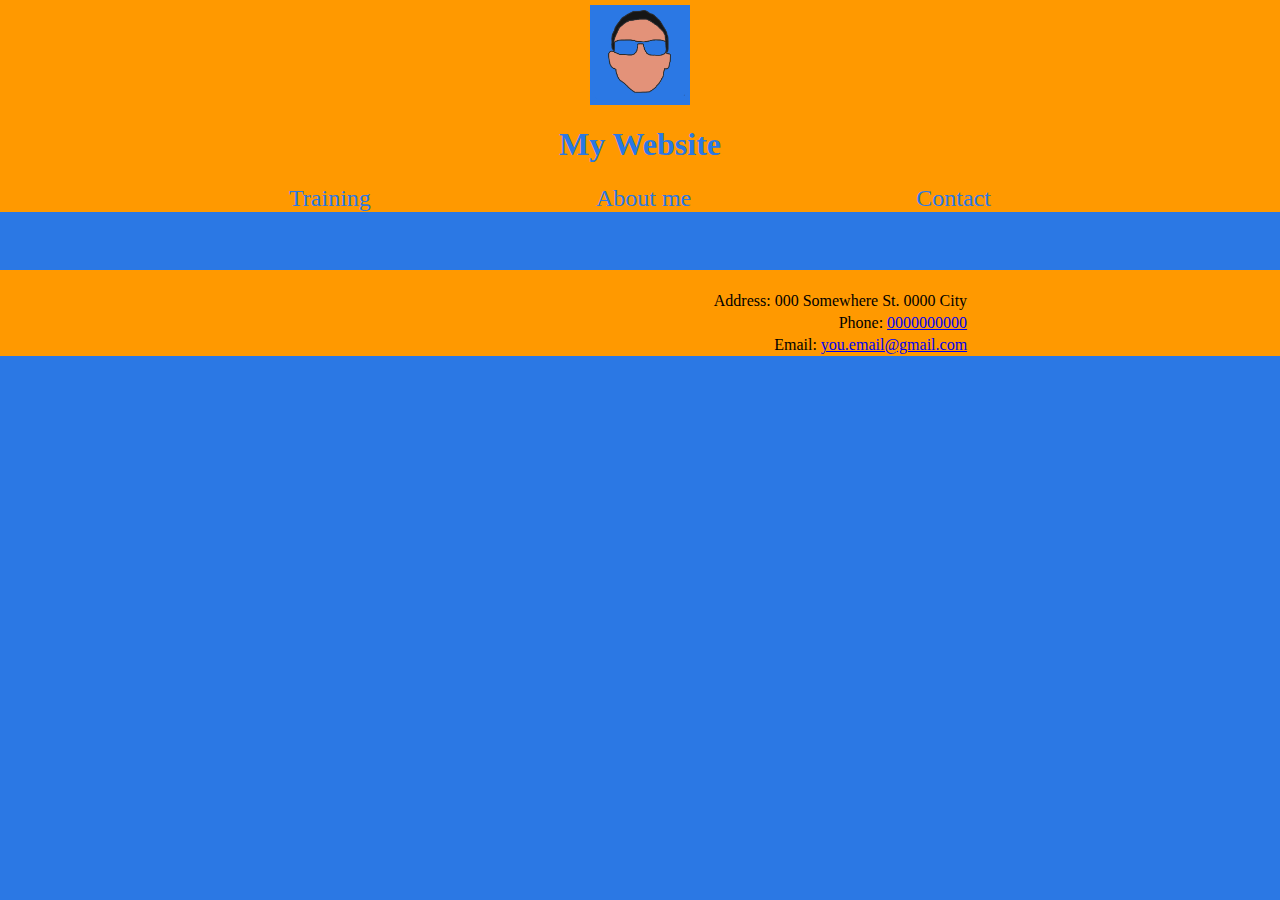
==== index.html @ ea37f446 "logo added" ====
<!DOCTYPE html>
<html lang="en">
    <head>
        <meta charset="utf-8">
        <meta name="viewport" content="width=device-width, initial-scale=1">
        <title>Portfolio Website</title>
        <link rel="stylesheet" href="./css/styles.css">
    </head>
    <body>
        <header>
            <div class="logo">
                <a href="index.html"><img src="./images/my logo.png" alt="my logo" style="width:100px;height:100px;"></a>
            </div>
            <h1>My Website</h1>
            <nav class="nav-items">
                <a href="./pages/training.html">Training</a>
                <a href="./pages/about.html">About me</a>
                <a href="./pages/contact.html">Contact</a>
            </nav>
        </header>

        <main>
            <div class="training-option">
                <img src="" alt="">
            </div>

        </main>

        <footer>
            <div class="social-media">
                <a href="" target="_blank"><img src=""></a> <!--add ... link and image-->
                <a href="" target="_blank"><img src=""></a> <!--add Twitter link and image-->
                <a href="" target="_blank"><img src=""></a> <!--add LinkedIn link and image-->
            </div>
            <div class="contact-info">
                <p>Address: 000 Somewhere St. 0000 City </p>
                <p>Phone: <a href="tel:0000000000">0000000000</a> </p>
                <p>Email: <a href="mailto:">you.email@gmail.com</a> </p>
            </div>
        </footer>
    </body>
</html>
---- css/styles.css ----
body{
    background-color: #2b78e4;
    margin: 0;
}

header{
    background-color: #ff9900;
    display: flex;
    flex-direction: column;
    align-items: center;
}

header h1{
    color: #2b78e4;
}

.logo {
    margin-top: 5px;
    background-color: #2b78e4;
    width: 100px;
    height: 100px;
    display: flex;
    justify-content: center;
    align-items: center;
}

.nav-items{
    padding-left: 15px;
    padding-right: 15px;
    width: 90%;
    display: flex;
    justify-content: space-evenly;
}

.nav-items a{
    text-decoration: none;
    color: #2b78e4;
    font-size: 1.5rem;
}

.nav-items a:hover{
    color: #ff9900;
    background-color: #2b78e4;
}

footer{
    padding-top: 20px;
    background-color:  #ff9900;
    display: flex;
    flex-direction: column;
}

.social-media{
    display: flex;
    justify-content: space-between;
}

.social-media img{
    width: 75px;
    border-radius: 50%;
}

.contact-info{
    display: flex;
    flex-direction: column;
    align-items: center;
}

.contact-info p{
    margin: 2px;
}

main {
    padding: 20px;
}

.traning-option{
    background-color: #ff9900;
    display: flex;
    flex-direction: column;
    align-items: center;
}

.traning-option img{
    width: 300px;
}

.traning-option h3{
    color: #2b78e4;
}

@media screen and (min-width: 600px){
    main{
        display: flex;
        flex-wrap: wrap;

    }

    footer{
        display: flex;
        flex-direction: row;
        justify-content: space-evenly;
    }

    .social-media img{
        margin-right: 30px;
    }

    .contact-info{
        display: flex;
        align-items: flex-end;
    }
}
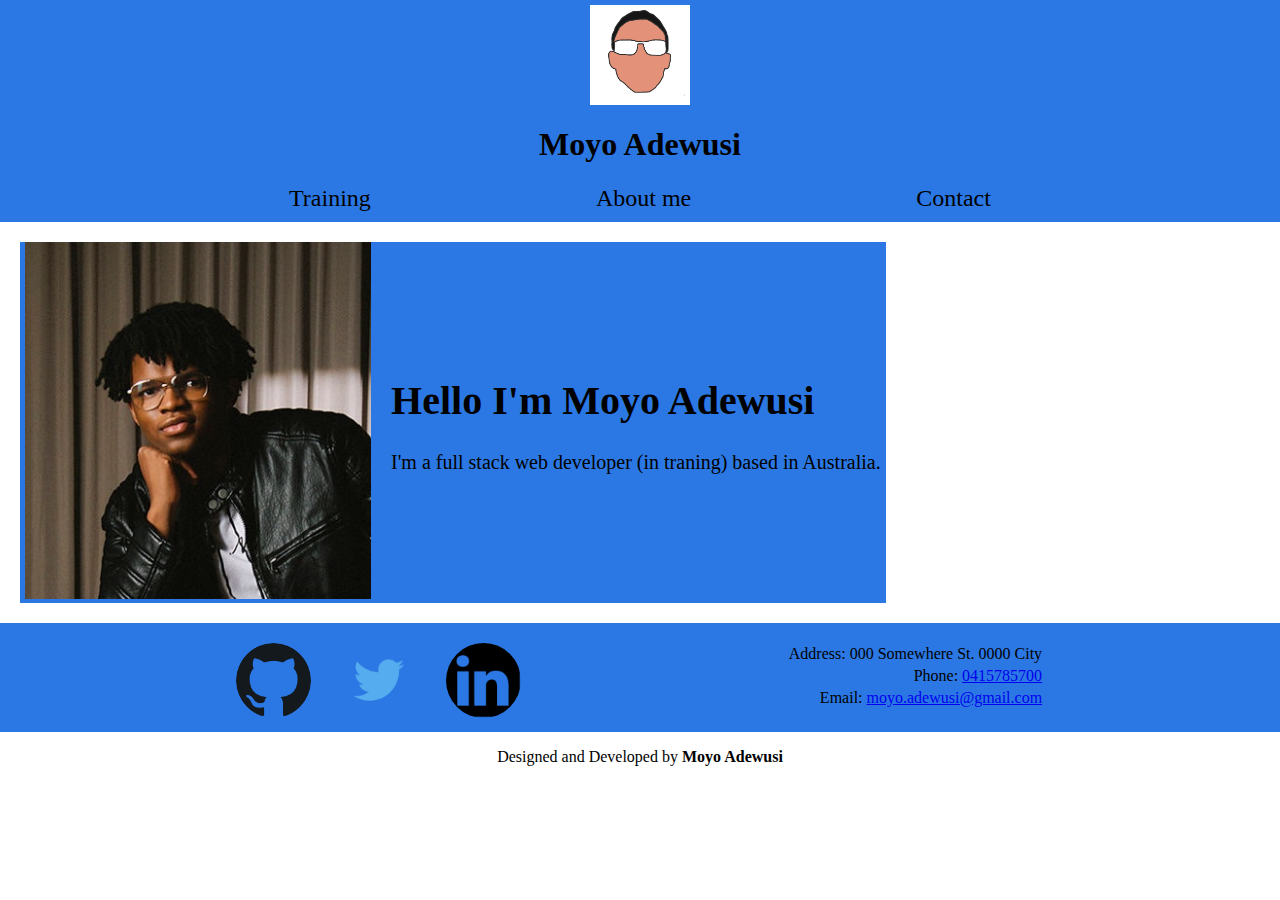
==== commit cee56a69: "cleaned up home page a little and added social media icons" ====
--- a/index.html
+++ b/index.html
@@ -3,15 +3,16 @@
     <head>
         <meta charset="utf-8">
         <meta name="viewport" content="width=device-width, initial-scale=1">
-        <title>Portfolio Website</title>
+        <title>Home - Moyo Adewusi</title>
         <link rel="stylesheet" href="./css/styles.css">
+        <link rel="icon" href="./images/my logo.png">
     </head>
     <body>
         <header>
             <div class="logo">
                 <a href="index.html"><img src="./images/my logo.png" alt="my logo" style="width:100px;height:100px;"></a>
             </div>
-            <h1>My Website</h1>
+            <h1>Moyo Adewusi</h1>
             <nav class="nav-items">
                 <a href="./pages/training.html">Training</a>
                 <a href="./pages/about.html">About me</a>
@@ -20,23 +21,32 @@
         </header>
 
         <main>
-            <div class="training-option">
-                <img src="" alt="">
+            <div class="container">
+                <div class="image">
+                    <img src="./images/portrait.jpg" alt="Portrait of Moyosoreoluwa Adewusi">
+                </div>
+                <div class="text">
+                    <h1>Hello I'm Moyo Adewusi</h1>
+                <p>I'm a full stack web developer (in traning) based in Australia.</p>
+                </div>
             </div>
 
         </main>
 
         <footer>
             <div class="social-media">
-                <a href="" target="_blank"><img src=""></a> <!--add ... link and image-->
-                <a href="" target="_blank"><img src=""></a> <!--add Twitter link and image-->
-                <a href="" target="_blank"><img src=""></a> <!--add LinkedIn link and image-->
+                <a href="https://github.com/Ruddoll" target="_blank"><img src="./images/gitgub logo.png"></a> 
+                <a href="" target="_blank"><img src="./images/twitter logo.png"></a> <!--add Twitter link and image-->
+                <a href="https://www.linkedin.com/in/moyo-adewusi-a1b8a4254/" target="_blank"><img src="./images/linkedin logo.png"></a>
             </div>
             <div class="contact-info">
                 <p>Address: 000 Somewhere St. 0000 City </p>
-                <p>Phone: <a href="tel:0000000000">0000000000</a> </p>
-                <p>Email: <a href="mailto:">you.email@gmail.com</a> </p>
+                <p>Phone: <a href="tel:0000000000">0415785700</a> </p>
+                <p>Email: <a href="mailto:">moyo.adewusi@gmail.com</a> </p>
             </div>
         </footer>
+        <div>
+            <p style="text-align:center">Designed and Developed by <strong>Moyo Adewusi</strong> </p>
+        </div>
     </body>
 </html>--- a/css/styles.css
+++ b/css/styles.css
@@ -1,24 +1,24 @@
 
 
 body{
-    background-color: #2b78e4;
+    background-color: #ffffff;
     margin: 0;
 }
 
 header{
-    background-color: #ff9900;
+    background-color: #2b78e4;
     display: flex;
     flex-direction: column;
     align-items: center;
 }
 
 header h1{
-    color: #2b78e4;
+    color: #000000;
 }
 
 .logo {
     margin-top: 5px;
-    background-color: #2b78e4;
+    background-color: #ffffff;
     width: 100px;
     height: 100px;
     display: flex;
@@ -29,6 +29,7 @@
 .nav-items{
     padding-left: 15px;
     padding-right: 15px;
+    padding-bottom: 10px;
     width: 90%;
     display: flex;
     justify-content: space-evenly;
@@ -36,18 +37,19 @@
 
 .nav-items a{
     text-decoration: none;
-    color: #2b78e4;
+    color: #000000;
     font-size: 1.5rem;
 }
 
 .nav-items a:hover{
-    color: #ff9900;
-    background-color: #2b78e4;
+    color: #2b78e4;
+    background-color: #ffffff;
 }
 
 footer{
     padding-top: 20px;
-    background-color:  #ff9900;
+    padding-bottom: 10px;
+    background-color:  #2b78e4;
     display: flex;
     flex-direction: column;
 }
@@ -76,19 +78,24 @@
     padding: 20px;
 }
 
-.traning-option{
-    background-color: #ff9900;
+.container{
+    background-color: #2b78e4;
     display: flex;
-    flex-direction: column;
     align-items: center;
+    justify-content: center;
 }
 
-.traning-option img{
-    width: 300px;
+img{
+    max-width: 100%;
 }
 
-.traning-option h3{
-    color: #2b78e4;
+.image{
+    flex-basis: 40%;
+}
+
+.text {
+    font-size: 20px;
+    padding-left: 20px;
 }
 
 @media screen and (min-width: 600px){
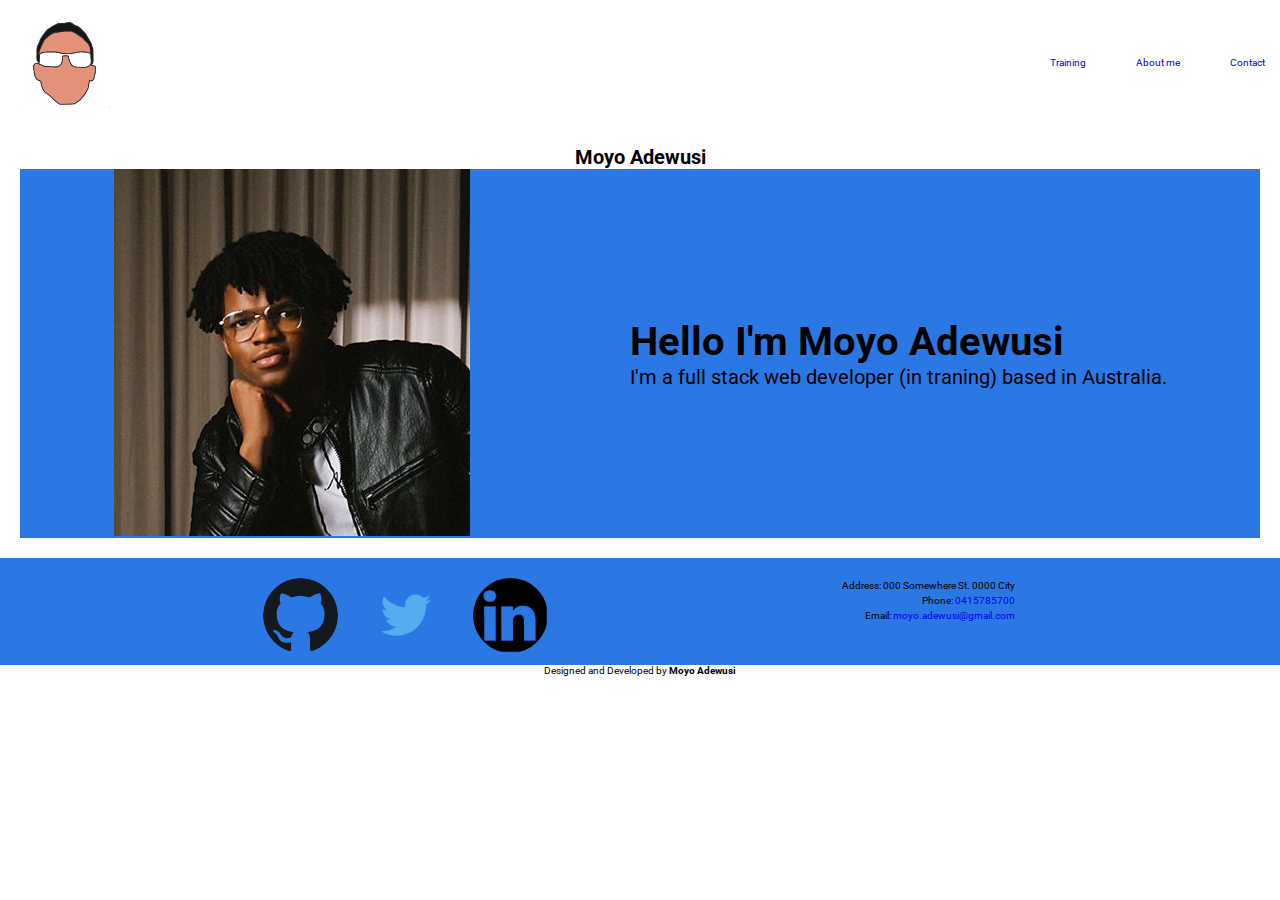
==== commit 5a4243e0: "New navbar + hamburger button" ====
--- a/index.html
+++ b/index.html
@@ -8,19 +8,30 @@
         <link rel="icon" href="./images/my logo.png">
     </head>
     <body>
-        <header>
-            <div class="logo">
-                <a href="index.html"><img src="./images/my logo.png" alt="my logo" style="width:100px;height:100px;"></a>
-            </div>
-            <h1>Moyo Adewusi</h1>
-            <nav class="nav-items">
-                <a href="./pages/training.html">Training</a>
-                <a href="./pages/about.html">About me</a>
-                <a href="./pages/contact.html">Contact</a>
+        <header class=".header">
+           <nav class="navbar">
+                <a href="index.html" class="nav-logo"><img src="./images/my logo.png" alt="my logo" style="width:100px;height:100px;"></a>
+                <ul class="nav-menu">
+                    <li class="nav-item">
+                        <a href="./pages/training.html">Training</a>
+                    </li>
+                    <li class="nav-item">
+                        <a href="./pages/about.html">About me</a>
+                    </li>
+                    <li class="nav-item">
+                        <a href="./pages/contact.html">Contact</a>
+                    </li>
+                </ul>
+                <div class="hamburger">
+                    <span class="bar"></span>
+                    <span class="bar"></span>
+                    <span class="bar"></span>
+                </div>
             </nav>
         </header>
 
         <main>
+            <h1 class="page-name">Moyo Adewusi</h1>
             <div class="container">
                 <div class="image">
                     <img src="./images/portrait.jpg" alt="Portrait of Moyosoreoluwa Adewusi">
@@ -36,7 +47,7 @@
         <footer>
             <div class="social-media">
                 <a href="https://github.com/Ruddoll" target="_blank"><img src="./images/gitgub logo.png"></a> 
-                <a href="" target="_blank"><img src="./images/twitter logo.png"></a> <!--add Twitter link and image-->
+                <a href="https://twitter.com/Moyo94135473" target="_blank"><img src="./images/twitter logo.png"></a> <!--add Twitter link and image-->
                 <a href="https://www.linkedin.com/in/moyo-adewusi-a1b8a4254/" target="_blank"><img src="./images/linkedin logo.png"></a>
             </div>
             <div class="contact-info">
@@ -49,4 +60,5 @@
             <p style="text-align:center">Designed and Developed by <strong>Moyo Adewusi</strong> </p>
         </div>
     </body>
+    <script src="/main.js"></script>
 </html>--- a/css/styles.css
+++ b/css/styles.css
@@ -1,22 +1,34 @@
-
+@import url('https://fonts.googleapis.com/css2?family=Roboto:ital,wght@0,500;1,400&display=swap');
+
+* {
+    margin: 0;
+    padding: 0;
+    box-sizing: border-box;
+}
+
+html {
+    font-size: 62.5%;
+    font-family: 'Roboto', sans-serif;
+}
+
+li {
+    list-style: none;
+}
+
+a {
+    text-decoration: none;
+}
 
 body{
     background-color: #ffffff;
     margin: 0;
 }
 
-header{
-    background-color: #2b78e4;
-    display: flex;
-    flex-direction: column;
-    align-items: center;
-}
-
-header h1{
-    color: #000000;
-}
-
-.logo {
+.header{
+    border-bottom: 1px solid #E2E8F0;
+}
+
+.nav-logo {
     margin-top: 5px;
     background-color: #ffffff;
     width: 100px;
@@ -26,24 +38,49 @@
     align-items: center;
 }
 
-.nav-items{
-    padding-left: 15px;
-    padding-right: 15px;
-    padding-bottom: 10px;
-    width: 90%;
-    display: flex;
-    justify-content: space-evenly;
-}
-
-.nav-items a{
-    text-decoration: none;
-    color: #000000;
-    font-size: 1.5rem;
-}
-
-.nav-items a:hover{
-    color: #2b78e4;
-    background-color: #ffffff;
+.navbar {
+    display: flex;
+    justify-content: space-between;
+    align-items: center;
+    padding: 1rem 1.5rem;
+}
+
+.nav-menu {
+    display: flex;
+    justify-content: space-between;
+    align-items: center;
+}
+
+.nav-item {
+    margin-left: 5rem;
+}
+
+.nav-link{
+    font-size: 1.6rem;
+    font-weight: 400;
+    color: #475569;
+}
+
+.nav-link:hover{
+    color: #482ff7;
+}
+
+.hamburger {
+    display: none;
+}
+
+.bar {
+    display: block;
+    width: 25px;
+    height: 3px;
+    margin: 5px auto;
+    -webkit-transition: all 0.3s ease-in-out;
+    transition: all 0.3s ease-in-out;
+    background-color: #101010;
+}
+
+.page-name {
+    text-align: center;
 }
 
 footer{
@@ -98,23 +135,64 @@
     padding-left: 20px;
 }
 
-@media screen and (min-width: 600px){
-    main{
-        display: flex;
-        flex-wrap: wrap;
-
-    }
-
+@media only screen and (max-width: 768px){
+   
+    .nav-menu {
+        position: fixed;
+        left: -100%;
+        top: 5rem;
+        flex-direction: column;
+        background-color: #fff;
+        width: 100%;
+        border-radius: 10px;
+        text-align: center;
+        transition: 0.3s;
+        box-shadow:
+            0 10px 27px rgba(0, 0, 0, 0.05);
+    }
+
+    .nav-menu.active {
+        left: 0;
+    }
+
+    .nav-item {
+        margin: 2.5rem 0;
+    }
+
+    .hamburger {
+        display: block;
+        cursor: pointer;
+    }
+
+    .hamburger.active .bar:nth-child(2) {
+        opacity: 0;
+    }
+
+    .hamburger.active .bar:nth-child(1) {
+        -webkit-transform: translateY(8px) rotate(45deg);
+        transform: translateY(8px) rotate(45deg);
+    }
+
+    .hamburger.active .bar:nth-child(3) {
+        -webkit-transform: translateY(-8px) rotate(-45deg);
+        transform: translateY(-8px) rotate(-45deg);
+    }
+
+
+}
+
+@media only screen and (min-width: 768px){
+    
     footer{
         display: flex;
         flex-direction: row;
         justify-content: space-evenly;
     }
-
+    
     .social-media img{
         margin-right: 30px;
     }
-
+    
     .contact-info{
         display: flex;
         align-items: flex-end;
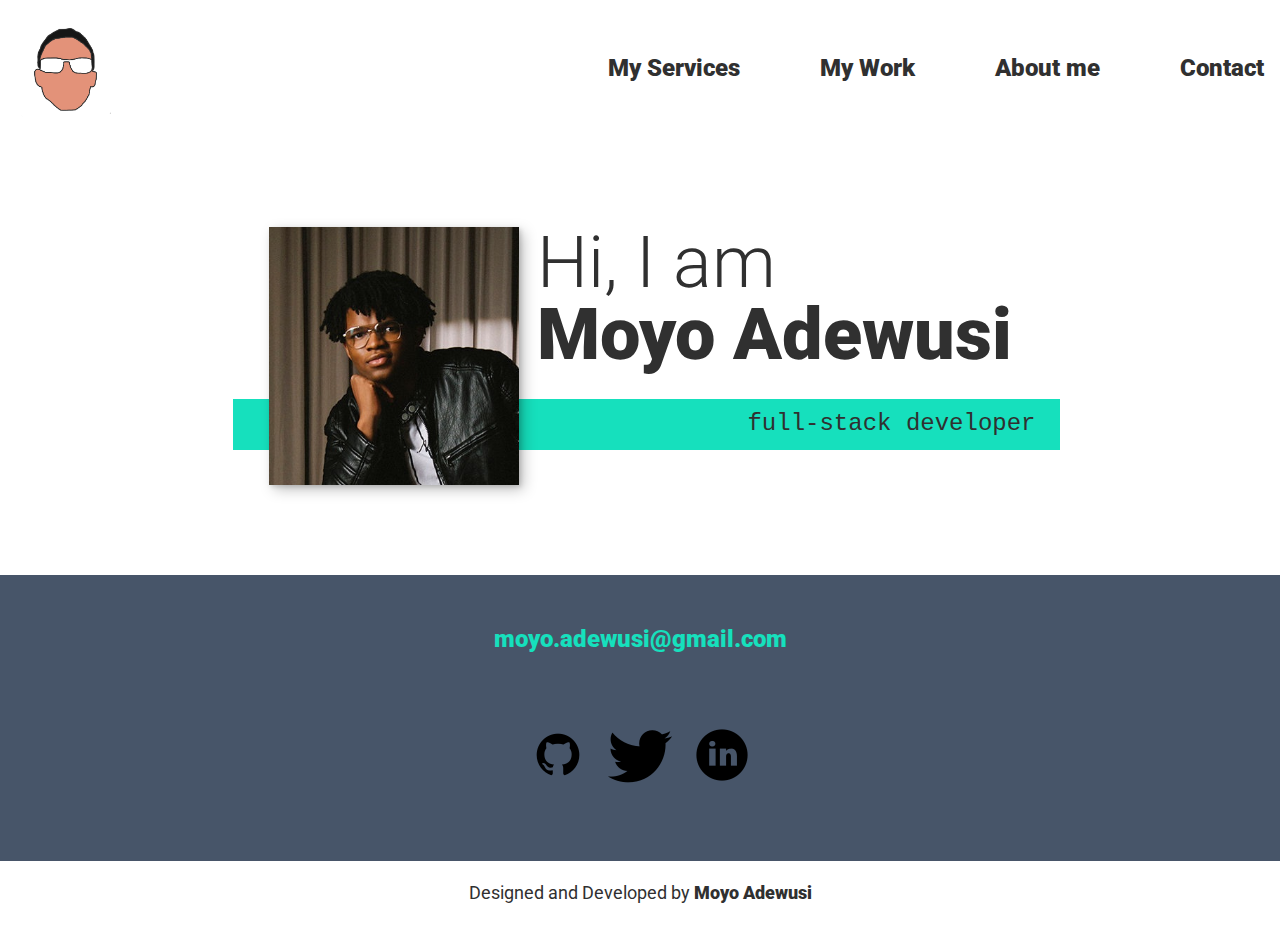
==== commit 98b0ab12: "New navbar + style" ====
--- a/index.html
+++ b/index.html
@@ -8,18 +8,22 @@
         <link rel="icon" href="./images/my logo.png">
     </head>
     <body>
+
+        <!-- Navigation Bar -->
         <header class=".header">
            <nav class="navbar">
                 <a href="index.html" class="nav-logo"><img src="./images/my logo.png" alt="my logo" style="width:100px;height:100px;"></a>
                 <ul class="nav-menu">
                     <li class="nav-item">
-                        <a href="./pages/training.html">Training</a>
+                        <a href="./pages/services.html">My Services</a>
+                    <li class="nav-item">
+                        <a href="./pages/work.html">My Work</a>
                     </li>
                     <li class="nav-item">
                         <a href="./pages/about.html">About me</a>
                     </li>
                     <li class="nav-item">
-                        <a href="./pages/contact.html">Contact</a>
+                        <a href="#footer">Contact</a>
                     </li>
                 </ul>
                 <div class="hamburger">
@@ -30,31 +34,29 @@
             </nav>
         </header>
 
-        <main>
-            <h1 class="page-name">Moyo Adewusi</h1>
-            <div class="container">
-                <div class="image">
-                    <img src="./images/portrait.jpg" alt="Portrait of Moyosoreoluwa Adewusi">
-                </div>
-                <div class="text">
-                    <h1>Hello I'm Moyo Adewusi</h1>
-                <p>I'm a full stack web developer (in traning) based in Australia.</p>
-                </div>
-            </div>
+        <!-- Introduction -->
+        <section class="intro" id="home">
+            <h1 class="section__title section__title--intro">
+                Hi, I am <strong>Moyo Adewusi</strong>
+            </h1>
+            <p class="section__subtitle section__subtitle--intro">full-stack developer</p>
+            <img src="/images/portrait.jpg" alt="a picture of Moyo Adewusi posing" class="intro__img">
+        </section>
 
-        </main>
+        <!-- Blog -->
+        
 
-        <footer>
-            <div class="social-media">
-                <a href="https://github.com/Ruddoll" target="_blank"><img src="./images/gitgub logo.png"></a> 
-                <a href="https://twitter.com/Moyo94135473" target="_blank"><img src="./images/twitter logo.png"></a> <!--add Twitter link and image-->
-                <a href="https://www.linkedin.com/in/moyo-adewusi-a1b8a4254/" target="_blank"><img src="./images/linkedin logo.png"></a>
-            </div>
-            <div class="contact-info">
-                <p>Address: 000 Somewhere St. 0000 City </p>
-                <p>Phone: <a href="tel:0000000000">0415785700</a> </p>
-                <p>Email: <a href="mailto:">moyo.adewusi@gmail.com</a> </p>
-            </div>
+        <!-- Footer -->
+        <footer class="footer" id="footer">
+            <a href="mailto:moyo.adewusi@gmail.com" class="footer__link">moyo.adewusi@gmail.com</a>
+            <ul class="social-list">
+                <li class="social-list__item"><a class="social-list__link" 
+                href="https://github.com/Ruddoll" target="_blank"><img src="./images/icons8-github-64.png"></a></li>
+                <li class="social-list__item"><a class="social-list__link" 
+                href="https://twitter.com/Moyo94135473" target="_blank"><img src="./images/icons8-twitter-64.png"></a></li>
+                <li class="social-list__item"><a class="social-list__link" 
+                href="https://www.linkedin.com/in/moyo-adewusi-a1b8a4254/" target="_blank"><img src="./images/icons8-linkedin-circled-64.png"></a></li>
+            </ul>
         </footer>
         <div>
             <p style="text-align:center">Designed and Developed by <strong>Moyo Adewusi</strong> </p>
--- a/css/styles.css
+++ b/css/styles.css
@@ -1,32 +1,139 @@
 @import url('https://fonts.googleapis.com/css2?family=Roboto:ital,wght@0,500;1,400&display=swap');
 
-* {
+* 
+*::before,
+*::after {
+    box-sizing: border-box;
+}
+
+
+/* Custom Properties */
+
+:root {
+    --ff-primary: 'Roboto', sans-serif;
+    --ff-secondary: 'Source Code Pro', monospace;
+
+    --fw-reg: 300;
+    --fw-bold: 900;
+
+    --clr-light: #fff;
+    --clr-dark: #303030;
+    --clr-accent: #16e0bd;
+
+    --fs-h1: 3rem;
+    --fs-h2: 2.25rem;
+    --fs-h3: 1.25rem;
+    --fs-body: 1rem;
+
+    --bs: 0.25em 0.25em 0.75em rgba(0,0,0,0.25), 0.125em 0.125em 0.25em rgba(0,0,0,0.15);
+}
+
+@media (min-width: 800px) {
+    :root {
+        --fs-h1: 4.5rem;
+        --fs-h2: 3.75rem;
+        --fs-h3: 1.5rem;
+        --fs-body: 1.125rem;
+    }
+}
+
+
+/* General Styles */
+
+body {
+    background: var(--clr-light);
+    color: var(--clr-dark);
     margin: 0;
-    padding: 0;
-    box-sizing: border-box;
-}
-
-html {
-    font-size: 62.5%;
-    font-family: 'Roboto', sans-serif;
-}
-
-li {
-    list-style: none;
-}
-
-a {
+    font-family: var(--ff-primary);
+    font-size: var(--fs-body);
+    line-height: 1.6;
+}
+
+section {
+    padding: 5em 2em;
+}
+
+img {
+    display: block;
+    max-width: 100%;
+
+}
+
+strong { font-weight: var(--fw-bold); }
+
+:focus {
+    outline: 3px solid var(--clr-accent);
+    outline-offset: 3px;
+}
+
+
+/* Buttons */
+
+.btn {
+    display: inline-block;
+    padding: 0.5em 2.5em;
+    background: var(--clr-accent);
+    color: var(--clr-dark);
     text-decoration: none;
-}
-
-body{
-    background-color: #ffffff;
+    cursor: pointer;
+    font-size: 0.8rem;
+    text-transform: uppercase;
+    letter-spacing: 2px;
+    font-weight: var(--fw-bold);
+    transition: transform 200ms ease-in-out;
+}
+
+.btn:hover {
+    transform: scale(1.1);
+}
+
+/* Typography */
+
+h1,
+h2,
+h3 {
+    line-height: 1;
     margin: 0;
 }
 
-.header{
-    border-bottom: 1px solid #E2E8F0;
-}
+h1 {font-size: var(--fs-h1);}
+h2 {font-size: var(--fs-h2);}
+h3 {font-size: var(--fs-h3);}
+
+
+.section__title {
+    margin-bottom: .24em;
+}
+
+.section__title--intro strong {
+    display: block;
+}
+
+.section__title--intro {
+    font-weight: var(--fw-reg);
+}
+
+.section__subtitle {
+    margin: 0;
+    font-size: var(--fs-h3);
+}
+
+.section__subtitle--intro,
+.section__subtitle--about {
+    background: var(--clr-accent);
+    padding: .25em 1em;
+    font-family: var(--ff-secondary);
+    margin-bottom: 1em;
+}
+
+.section__subtitle--work {
+    color: var(--clr-accent);
+    font-weight: var(--fw-bold);
+    margin-bottom: 2em;
+}
+
+
+/* header*/
 
 .nav-logo {
     margin-top: 5px;
@@ -42,27 +149,35 @@
     display: flex;
     justify-content: space-between;
     align-items: center;
-    padding: 1rem 1.5rem;
+    padding: 1rem;
 }
 
 .nav-menu {
+    list-style: none;
     display: flex;
     justify-content: space-between;
     align-items: center;
+    
 }
 
 .nav-item {
     margin-left: 5rem;
-}
-
-.nav-link{
-    font-size: 1.6rem;
-    font-weight: 400;
-    color: #475569;
-}
-
-.nav-link:hover{
-    color: #482ff7;
+    color: inherit;
+    font-weight: var(--fw-bold);
+    font-size: var(--fs-h3);
+}
+.nav-item a:link{
+    text-decoration: none;
+    color: inherit;
+}
+
+.nav-item a:visited {
+    text-decoration: none;
+    color: inherit;
+}
+
+.nav-item a:hover{
+    color: var(--clr-accent);
 }
 
 .hamburger {
@@ -79,76 +194,22 @@
     background-color: #101010;
 }
 
-.page-name {
-    text-align: center;
-}
-
-footer{
-    padding-top: 20px;
-    padding-bottom: 10px;
-    background-color:  #2b78e4;
-    display: flex;
-    flex-direction: column;
-}
-
-.social-media{
-    display: flex;
-    justify-content: space-between;
-}
-
-.social-media img{
-    width: 75px;
-    border-radius: 50%;
-}
-
-.contact-info{
-    display: flex;
-    flex-direction: column;
-    align-items: center;
-}
-
-.contact-info p{
-    margin: 2px;
-}
-
-main {
-    padding: 20px;
-}
-
-.container{
-    background-color: #2b78e4;
-    display: flex;
-    align-items: center;
-    justify-content: center;
-}
-
-img{
-    max-width: 100%;
-}
-
-.image{
-    flex-basis: 40%;
-}
-
-.text {
-    font-size: 20px;
-    padding-left: 20px;
-}
-
-@media only screen and (max-width: 768px){
+@media (max-width: 930px){
    
     .nav-menu {
         position: fixed;
-        left: -100%;
+        left: -105%;
         top: 5rem;
         flex-direction: column;
         background-color: #fff;
         width: 100%;
         border-radius: 10px;
         text-align: center;
-        transition: 0.3s;
-        box-shadow:
-            0 10px 27px rgba(0, 0, 0, 0.05);
+        transition: transform 250ms cubic-bezier(0.5, 0, 0.5, 1);
+        box-shadow: var(--bs);
+        z-index: 3;
+        margin: 0;
+        padding: 0;
     }
 
     .nav-menu.active {
@@ -181,20 +242,221 @@
 
 }
 
-@media only screen and (min-width: 768px){
-    
-    footer{
+
+/* Intro section */
+
+.intro {
+    position: relative;
+}
+
+.intro__img {
+    box-shadow: var(--bs);
+}
+
+@media (min-width: 600px) {
+    .intro {
+        display: grid;
+        width: min-content;
+        margin: 0 auto;
+        grid-column-gap: 1em;
+        grid-template-areas: 
+            "img title"
+            "img subtitle";
+        grid-template-columns: min-content max-content;
+    }
+
+    .intro__img {
+        grid-area: img;
+        min-width: 250px;
+        position: relative;
+        z-index: 2;
+    }
+
+    .section__subtitle--intro {
+        align-self: start;
+        grid-column: -1 / 1;
+        grid-row: 2;
+        text-align: right;
+        position: relative;
+        left: -1.5em;
+        width: calc(100% + 1.5em);
+    }
+}
+
+
+/* My services*/
+
+.my-services {
+    background-color: var(--clr-dark);
+    background-image: url(../images/working\ screen.jpg);
+    background-size: cover;
+    background-blend-mode: multiply;
+    color: var(--clr-light);
+    text-align: center;
+}
+
+.section__title--services {
+    color: var(--clr-accent);
+    position: relative;
+
+}
+
+.section__title--services::after {
+    content: '';
+    display: block;
+    width: 2em;
+    height: 1px;
+    margin: 0.5em auto 1em;
+    background: var(--clr-light);
+    opacity: 0.25;
+}
+
+.services {
+    margin-bottom: 4em;
+}
+
+.service {
+    max-width: 500px;
+    margin: 0 auto;
+}
+
+
+@media (min-width: 800px) {
+    .services {
         display: flex;
-        flex-direction: row;
-        justify-content: space-evenly;
-    }
-    
-    .social-media img{
-        margin-right: 30px;
-    }
-    
-    .contact-info{
-        display: flex;
-        align-items: flex-end;
-    }
-}+        max-width: 1000px;
+        margin-left: auto;
+        margin-right: auto;
+    }
+
+    .service + .service {
+        margin-left: 2em;
+    }
+}
+
+
+/* About me */
+
+.about-me {
+    max-width: 1000px;
+    margin: 0 auto;
+}
+
+.about-me__img {
+    box-shadow: var(--bs);
+}
+
+@media (min-width: 600px) {
+    .about-me {
+        display: grid;
+        grid-template-columns: ifr 200px;
+        grid-template-areas: 
+            "title img"
+            "subtitle img"
+            "text img";
+        grid-column-gap: 2em;
+    }
+
+    .section__title--about {
+        grid-area: title;
+    }
+
+    .section__subtitle--about {
+        grid-column: 1 / -1;
+        grid-row: 2;
+        position: relative;
+        left: -1em;
+        width: calc(100% + 2em);
+        padding-left: 1em;
+        padding-right: calc(200px + 4em);
+    }
+
+    .about-me__img {
+        grid-area: img;
+        position: relative;
+        z-index: 2;
+    }
+}
+
+
+/* My Work */
+
+.my-work {
+    background-color: var(--clr-dark);
+    color: var(--clr-light);
+    text-align: center;
+}
+
+.portfolio {
+    display: grid;
+    grid-template-columns: repeat(auto-fit, minmax(300px, ifr));
+}
+
+.portfolio__item {
+    background: var(--clr-accent);
+    overflow: hidden;
+}
+
+.portfolio__img {
+    transition: transform 750ms cubic-bezier(0.5, 0, 0.5, 1),
+    opacity 250ms linear;
+}
+
+.portfolio__item:focus {
+    position: relative;
+    z-index: 2;
+}
+
+.portfolio__img:hover,
+.portfolio__item:focus .portfolio__img {
+    transform: scale(1.2);
+    opacity: 0.5;
+}
+
+
+/* footer */
+
+.footer{
+    background: #475569;
+    color: var(--clr-accent);
+    text-align: center;
+    padding: 2.5em 0;
+}
+
+.footer a { 
+    color: inherit;
+    text-decoration: none;
+}
+
+.footer__link {
+    font-size: var(--fs-h3);
+    font-weight: var(--fw-bold);
+}
+
+.footer__link:hover,
+.social-list__link:hover {
+    opacity: 0.7;
+}
+
+.footer__link:hover {
+    text-decoration: underline;
+}
+
+.social-list {
+    list-style: none;
+    display: flex;
+    justify-content: center;
+    margin: 2em 0 0;
+    padding: 0;
+}
+
+.social-list__item {
+    margin: 0 0.5em;
+}
+
+.social-list__link {
+    padding: 0.5em;
+}
+
+
+
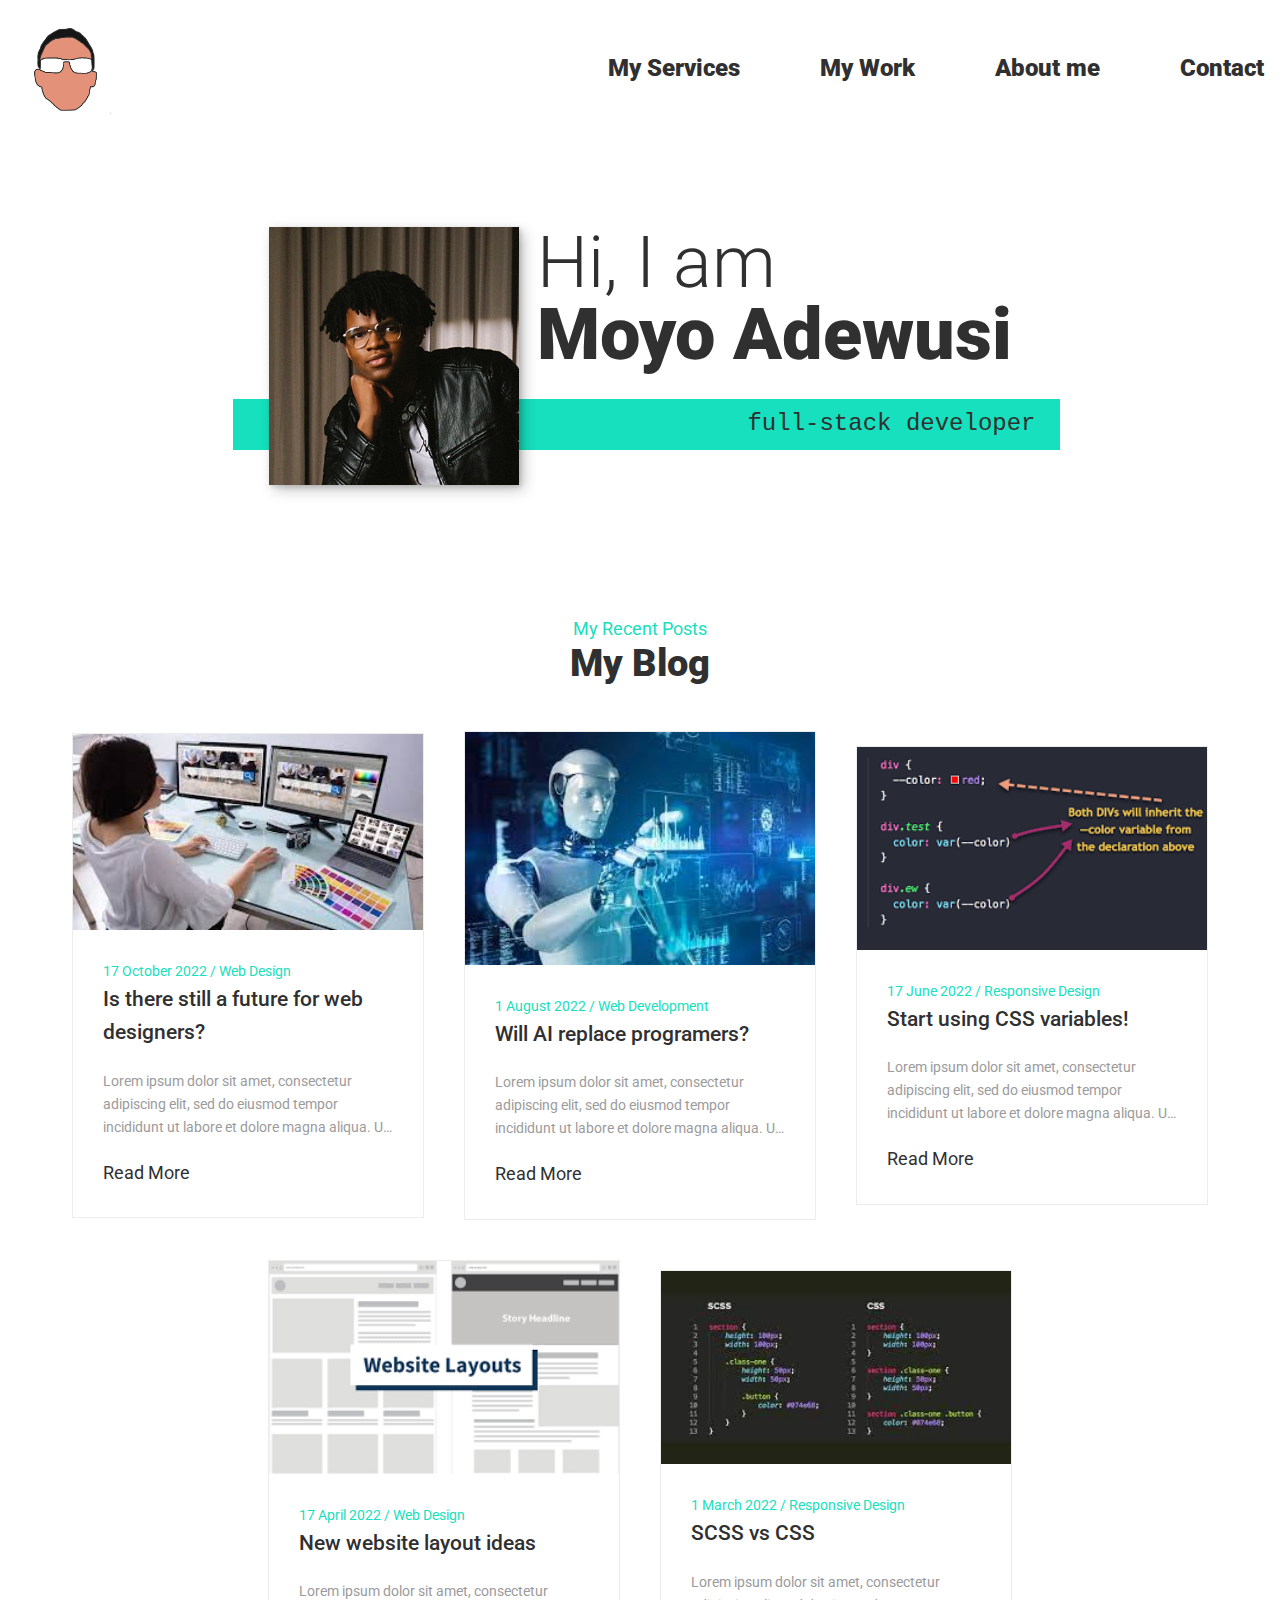
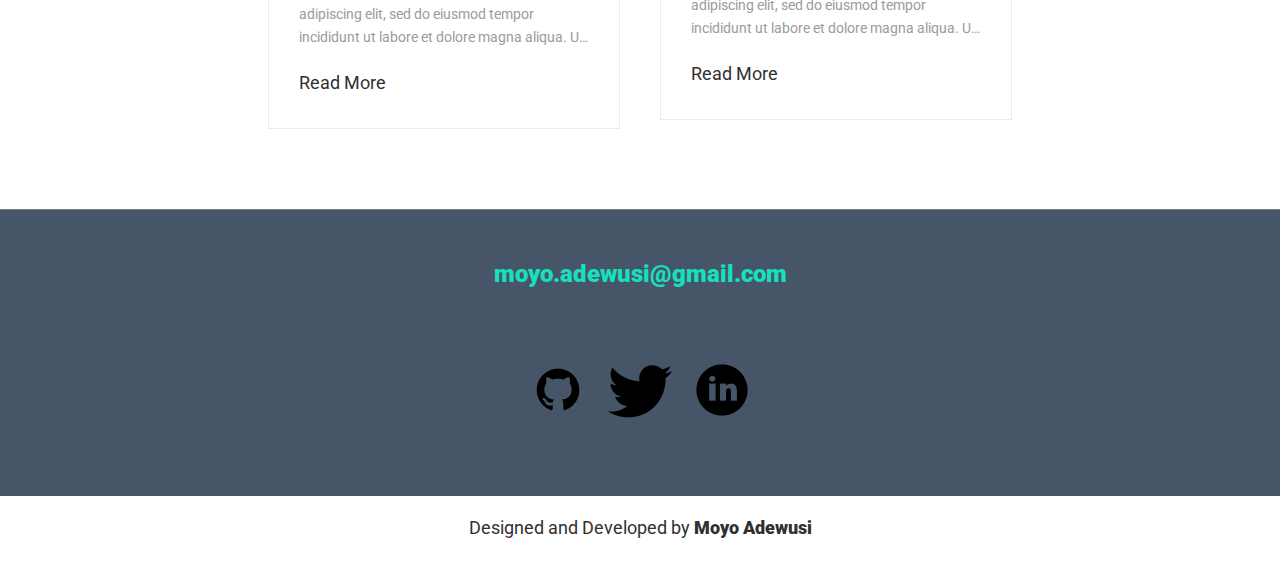
==== commit ed5813c4: "blog section added to home and styled" ====
--- a/index.html
+++ b/index.html
@@ -40,11 +40,97 @@
                 Hi, I am <strong>Moyo Adewusi</strong>
             </h1>
             <p class="section__subtitle section__subtitle--intro">full-stack developer</p>
-            <img src="/images/portrait.jpg" alt="a picture of Moyo Adewusi posing" class="intro__img">
+            <img src="./images/portrait.jpg" alt="a picture of Moyo Adewusi posing" class="intro__img">
         </section>
 
         <!-- Blog -->
-        
+        <section class="blog" id="blog">
+
+            <div class="blog-heading">
+                <span>My Recent Posts</span>
+                <h3 class="section__title section__title--blogs">My Blog</h3>
+            </div>
+
+            <div class="blog-container">
+
+                <!-- box 1 -->
+                <div class="blog-box">
+
+                    <div class="blog-img">
+                        <img src="./images/web designer working.jpg" alt="web designer working">
+                    </div>
+
+                    <div class="blog-text">
+                        <span>17 October 2022 / Web Design</span>
+                        <a href="#" class="blog-title">Is there still a future for web designers?</a>
+                        <p>Lorem ipsum dolor sit amet, consectetur adipiscing elit, sed do eiusmod tempor incididunt ut labore et dolore magna aliqua. Ut enim ad minim veniam, quis nostrud exercitation ullamco laboris nisi ut aliquip ex ea commodo consequat. Duis aute irure dolor in reprehenderit in voluptate velit esse cillum dolore eu fugiat nulla pariatur. Excepteur sint occaecat cupidatat non proident, sunt in culpa qui officia deserunt mollit anim id est laborum.</p>
+                        <a href="#">Read More</a>
+                    </div>
+                </div> <!-- / box -->
+
+                <!-- box 2 -->
+                <div class="blog-box">
+
+                    <div class="blog-img">
+                        <img src="./images/ai programing.jpg" alt="image or humanoid AI programing">
+                    </div>
+
+                    <div class="blog-text">
+                        <span>1 August 2022 / Web Development</span>
+                        <a href="#" class="blog-title">Will AI replace programers?</a>
+                        <p>Lorem ipsum dolor sit amet, consectetur adipiscing elit, sed do eiusmod tempor incididunt ut labore et dolore magna aliqua. Ut enim ad minim veniam, quis nostrud exercitation ullamco laboris nisi ut aliquip ex ea commodo consequat. Duis aute irure dolor in reprehenderit in voluptate velit esse cillum dolore eu fugiat nulla pariatur. Excepteur sint occaecat cupidatat non proident, sunt in culpa qui officia deserunt mollit anim id est laborum.</p>
+                        <a href="#">Read More</a>
+                    </div>
+                </div> <!-- / box -->
+
+                <!-- box 3 -->
+                <div class="blog-box">
+
+                    <div class="blog-img">
+                        <img src="./images/css variables.png" alt="image of css variables">
+                    </div>
+
+                    <div class="blog-text">
+                        <span>17 June 2022 / Responsive Design</span>
+                        <a href="#" class="blog-title">Start using CSS variables!</a>
+                        <p>Lorem ipsum dolor sit amet, consectetur adipiscing elit, sed do eiusmod tempor incididunt ut labore et dolore magna aliqua. Ut enim ad minim veniam, quis nostrud exercitation ullamco laboris nisi ut aliquip ex ea commodo consequat. Duis aute irure dolor in reprehenderit in voluptate velit esse cillum dolore eu fugiat nulla pariatur. Excepteur sint occaecat cupidatat non proident, sunt in culpa qui officia deserunt mollit anim id est laborum.</p>
+                        <a href="#">Read More</a>
+                    </div>
+                </div> <!-- / box -->
+
+                <!-- box 4 -->
+                <div class="blog-box">
+
+                    <div class="blog-img">
+                        <img src="./images/website layouts.png" alt="image of website layouts">
+                    </div>
+
+                    <div class="blog-text">
+                        <span>17 April 2022 / Web Design</span>
+                        <a href="#" class="blog-title">New website layout ideas</a>
+                        <p>Lorem ipsum dolor sit amet, consectetur adipiscing elit, sed do eiusmod tempor incididunt ut labore et dolore magna aliqua. Ut enim ad minim veniam, quis nostrud exercitation ullamco laboris nisi ut aliquip ex ea commodo consequat. Duis aute irure dolor in reprehenderit in voluptate velit esse cillum dolore eu fugiat nulla pariatur. Excepteur sint occaecat cupidatat non proident, sunt in culpa qui officia deserunt mollit anim id est laborum.</p>
+                        <a href="#">Read More</a>
+                    </div>
+                </div> <!-- / box -->
+
+                <!-- box 5 -->
+                <div class="blog-box">
+
+                    <div class="blog-img">
+                        <img src="./images/scss vs css.jpg" alt="image of scss and css side by side">
+                    </div>
+
+                    <div class="blog-text">
+                        <span>1 March 2022 / Responsive Design</span>
+                        <a href="#" class="blog-title">SCSS vs CSS</a>
+                        <p>Lorem ipsum dolor sit amet, consectetur adipiscing elit, sed do eiusmod tempor incididunt ut labore et dolore magna aliqua. Ut enim ad minim veniam, quis nostrud exercitation ullamco laboris nisi ut aliquip ex ea commodo consequat. Duis aute irure dolor in reprehenderit in voluptate velit esse cillum dolore eu fugiat nulla pariatur. Excepteur sint occaecat cupidatat non proident, sunt in culpa qui officia deserunt mollit anim id est laborum.</p>
+                        <a href="#">Read More</a>
+                    </div>
+                </div> <!-- / box -->
+                
+
+            </div>
+        </section>
 
         <!-- Footer -->
         <footer class="footer" id="footer">
@@ -62,5 +148,5 @@
             <p style="text-align:center">Designed and Developed by <strong>Moyo Adewusi</strong> </p>
         </div>
     </body>
-    <script src="/main.js"></script>
+    <script src="./main.js"></script>
 </html>--- a/css/styles.css
+++ b/css/styles.css
@@ -414,6 +414,106 @@
 }
 
 
+/* blog */
+#blog {
+    display: flex;
+    justify-content: center;
+    align-items: center;
+    flex-direction: column;
+    padding: 40px;
+    border-bottom: 1px solid rgba(0,0,0,0.5);
+}
+
+.blog-heading {
+    display: flex;
+    justify-content: center;
+    align-items: center;
+    flex-direction: column;
+}
+
+.blog-heading span {
+    color: var(--clr-accent);
+}
+
+.blog-heading h3 {
+    font-size: 2.4rem;
+    color: var(--clr-dark);
+    font-weight: var(--fw-bold);
+}
+
+.blog-container {
+    display: flex;
+    justify-content: center;
+    align-items: center;
+    margin: 20px 0px;
+    flex-wrap: wrap;
+}
+
+.blog-box {
+    width: 350px;
+    background-color: var(--clr-light);
+    border: 1px solid #ececec;
+    margin: 20px;
+}
+
+.blog-img {
+    width: 100%;
+    height: auto;
+}
+
+.blog-img img {
+    width: 100%;
+    height: 100%;
+    object-fit: cover;
+    object-position: center;
+
+}
+
+.blog-text {
+    padding: 30px;
+    display: flex;
+    flex-direction: column;
+}
+
+.blog-text span {
+    color: var(--clr-accent);
+    font-size: 0.9rem;
+}
+
+.blog-text .blog-title {
+    font-size: 1.3rem;
+    font-weight: 500;
+    color: var(--clr-dark);
+    text-decoration: none;
+}
+
+.blog-text .blog-title:hover {
+    color: var(--clr-accent);
+    transition: all ease 0.3s;
+}
+
+.blog-text p {
+    color: #9b9b9b;
+    font-size: 0.9rem;
+    display: -webkit-box;
+    -webkit-line-clamp: 3;
+    -webkit-box-orient: vertical;
+    overflow: hidden;
+    text-overflow: ellipsis;
+    margin: 20px 0px;
+}
+
+.blog-text a {
+    color: var(--clr-dark);
+    text-decoration: none;
+}
+
+.blog-text a:hover {
+    color: var(--clr-accent);
+    transition: all ease 0.3s;
+}
+
+
 /* footer */
 
 .footer{
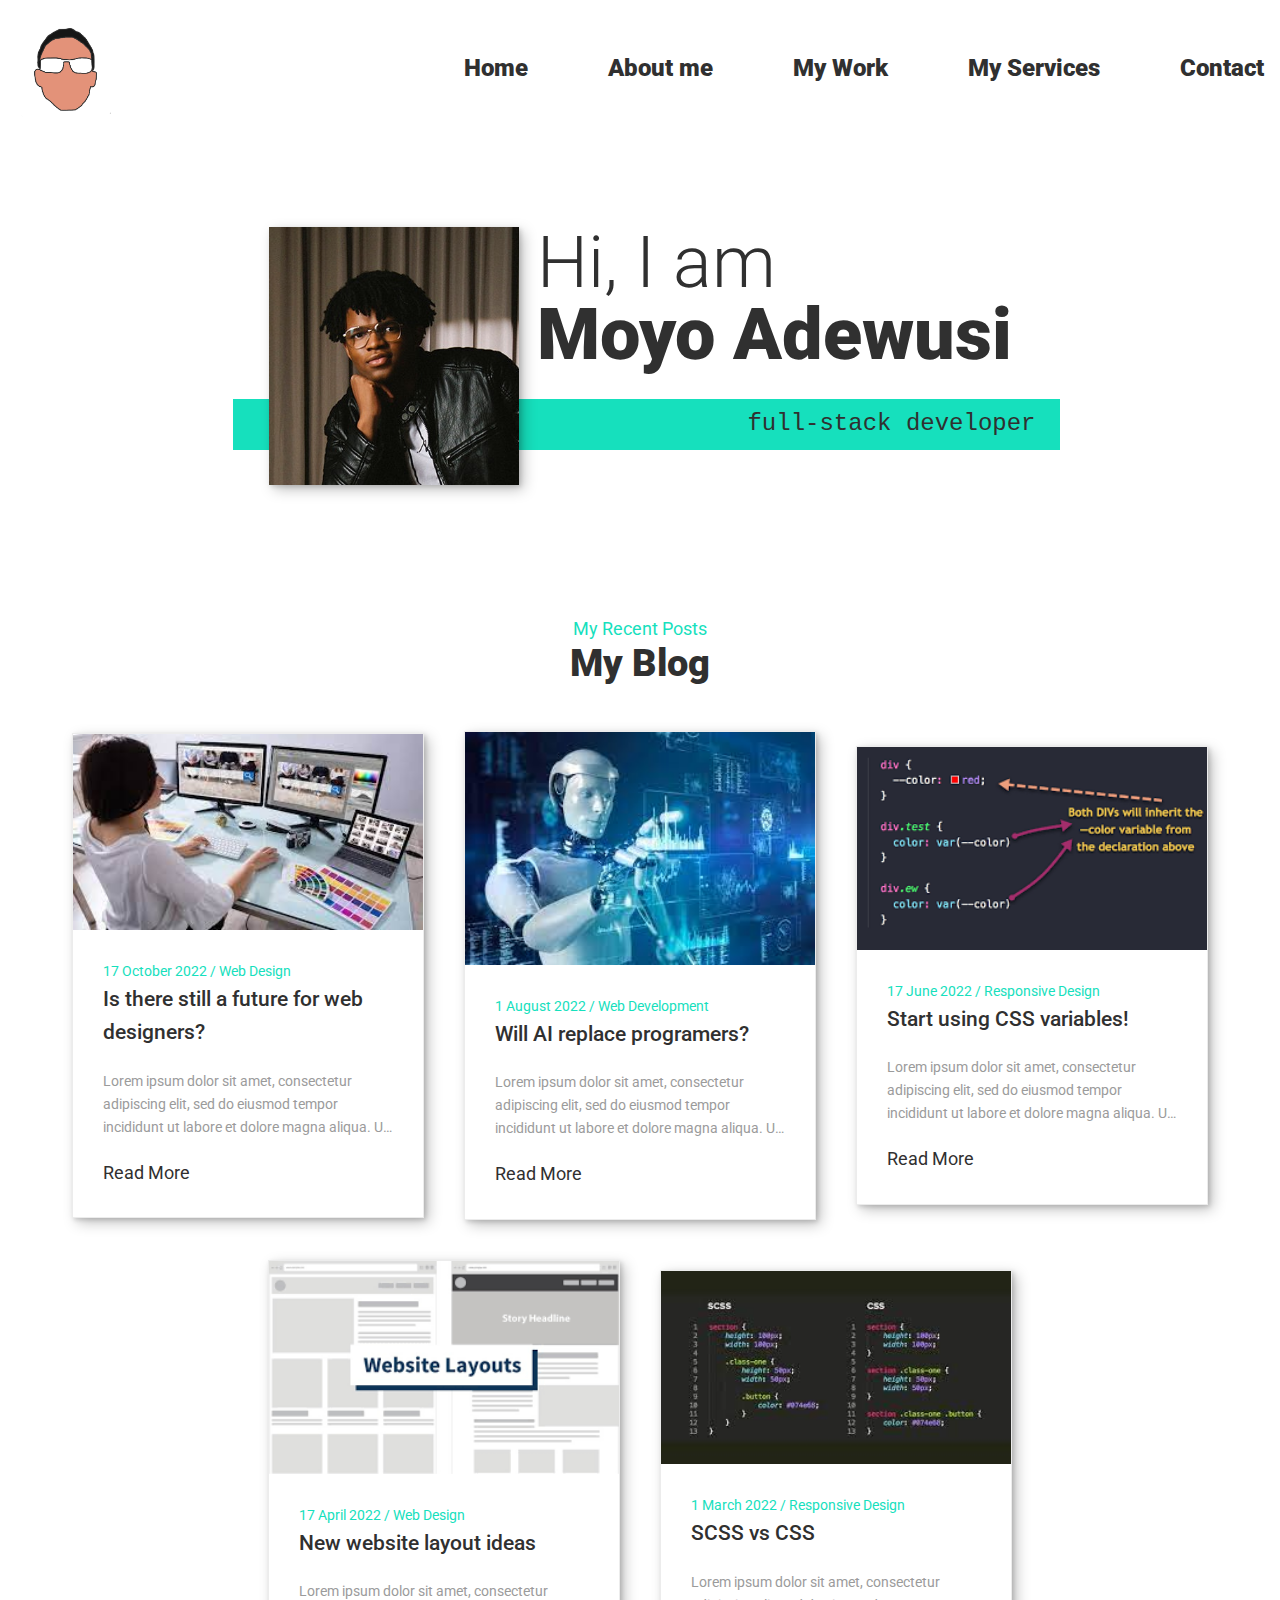
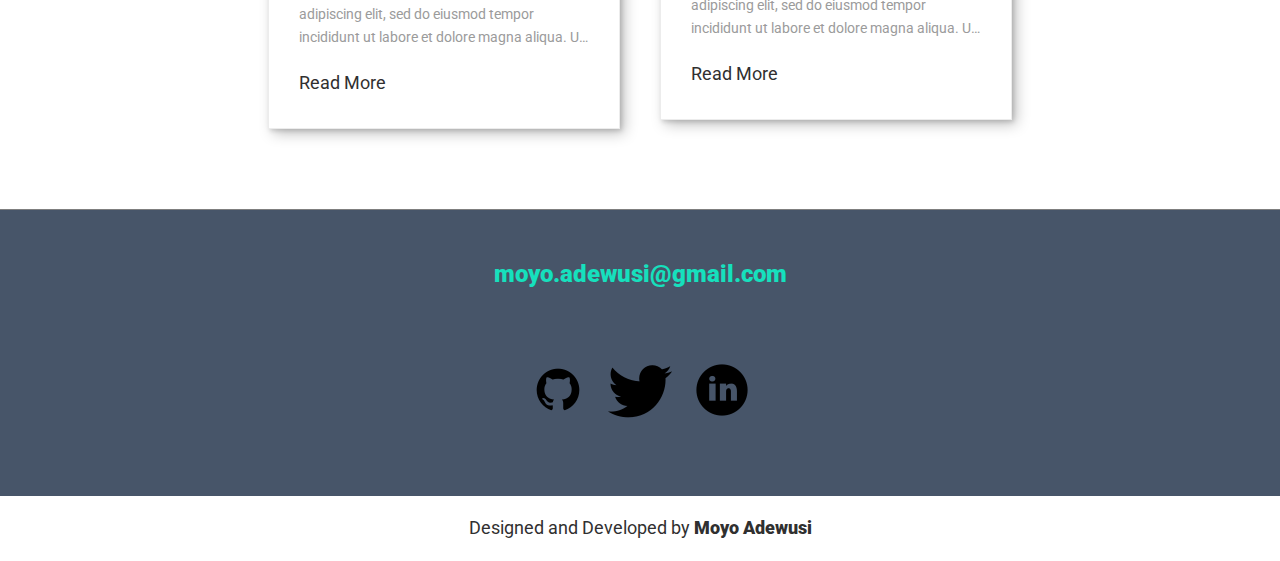
==== commit c820f564: "new navbar" ====
--- a/index.html
+++ b/index.html
@@ -15,12 +15,16 @@
                 <a href="index.html" class="nav-logo"><img src="./images/my logo.png" alt="my logo" style="width:100px;height:100px;"></a>
                 <ul class="nav-menu">
                     <li class="nav-item">
-                        <a href="./pages/services.html">My Services</a>
+                        <a href="./index.html">Home</a>
+                    </li>
+                    <li class="nav-item">
+                        <a href="./pages/about.html">About me</a>
+                    </li>
                     <li class="nav-item">
                         <a href="./pages/work.html">My Work</a>
                     </li>
                     <li class="nav-item">
-                        <a href="./pages/about.html">About me</a>
+                        <a href="./pages/services.html">My Services</a>
                     </li>
                     <li class="nav-item">
                         <a href="#footer">Contact</a>
--- a/css/styles.css
+++ b/css/styles.css
@@ -194,7 +194,7 @@
     background-color: #101010;
 }
 
-@media (max-width: 930px){
+@media (max-width: 1044px){
    
     .nav-menu {
         position: fixed;
@@ -454,6 +454,7 @@
     background-color: var(--clr-light);
     border: 1px solid #ececec;
     margin: 20px;
+    box-shadow: var(--bs);
 }
 
 .blog-img {
